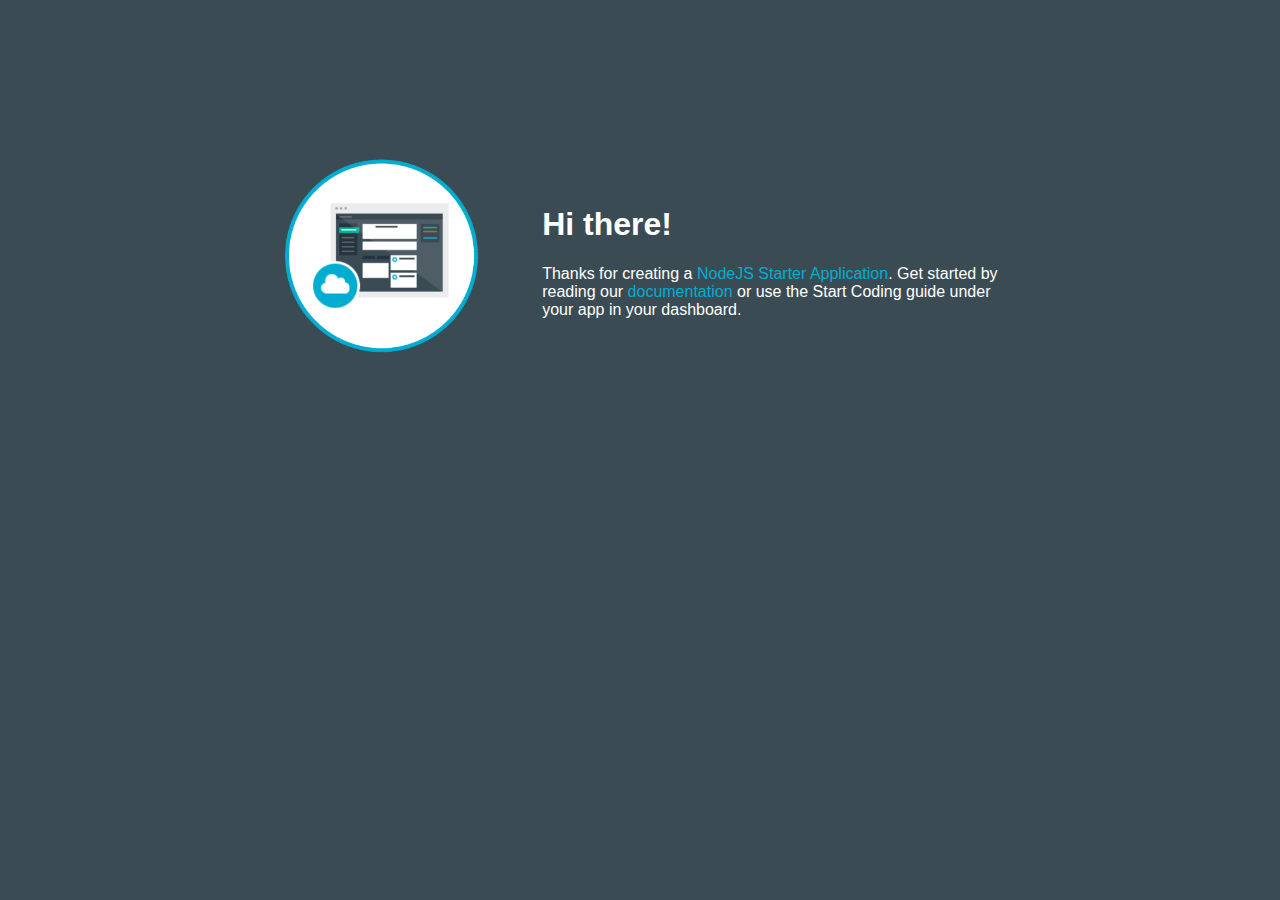
==== public/index.html @ eb5e52ad "first commit" ====
<!DOCTYPE html>
<html>

  <head>
    <title>NodeJS Starter Application</title>
    <meta charset="utf-8">
    <meta http-equiv="X-UA-Compatible" content="IE=edge">
    <meta name="viewport" content="width=device-width, initial-scale=1">
    <link rel="stylesheet" href="stylesheets/style.css">
  </head>

  <body>
    <table>
      <tr>
        <td style= "width:30%;">
          <img class = "newappIcon" src="images/newapp-icon.png">
        <td>
            <h1>Hi there!</h1>
          <p>Thanks for creating a
            <span class = "blue">NodeJS Starter Application</span>.
            Get started by reading our
            <a href = "https://www.ng.bluemix.net/docs/#starters/nodejs/index.html#nodejs">documentation</a>
            or use the Start Coding guide under your app in your dashboard.
    </table>
  </body>

</html>
---- public/stylesheets/style.css ----
/* style.css
 * This file provides css styles.
 */

body,html {
	background-color: #3b4b54; width : 100%;
	height: 100%;
	margin: 0 auto;
	font-family: "HelveticaNeue-Light", "Helvetica Neue Light", "Helvetica Neue", Helvetica, Arial, "Lucida Grande", sans-serif;
	color: #ffffff;
}

a {
	text-decoration: none;
	color: #00aed1;
}

a:hover {
	text-decoration: underline;
}

.newappIcon {
	padding-top: 10%;
	display: block;
	margin: 0 auto;
	padding-bottom: 2em;
	max-width:200px;
}

h1 {
	font-weight: bold;
	font-size: 2em;
}

.leftHalf {
	float: left;
	background-color: #26343f;
	width: 45%;
	height: 100%;
}

.rightHalf {
	float: right;
	width: 55%;
	background-color: #313f4a;
	height: 100%;
	overflow:auto;
}

.blue {
	color: #00aed1;
}


table {
	table-layout: fixed;
	width: 800px;
	margin: 0 auto;
	word-wrap: break-word;
	padding-top:10%;
}

th {
	border-bottom: 1px solid #000;
}

th, td {
	text-align: left;
	padding: 2px 20px;
}

.env-var {
	text-align: right;
	border-right: 1px solid #000;
	width: 30%;
}

pre {
	padding: 0;
	margin: 0;
}
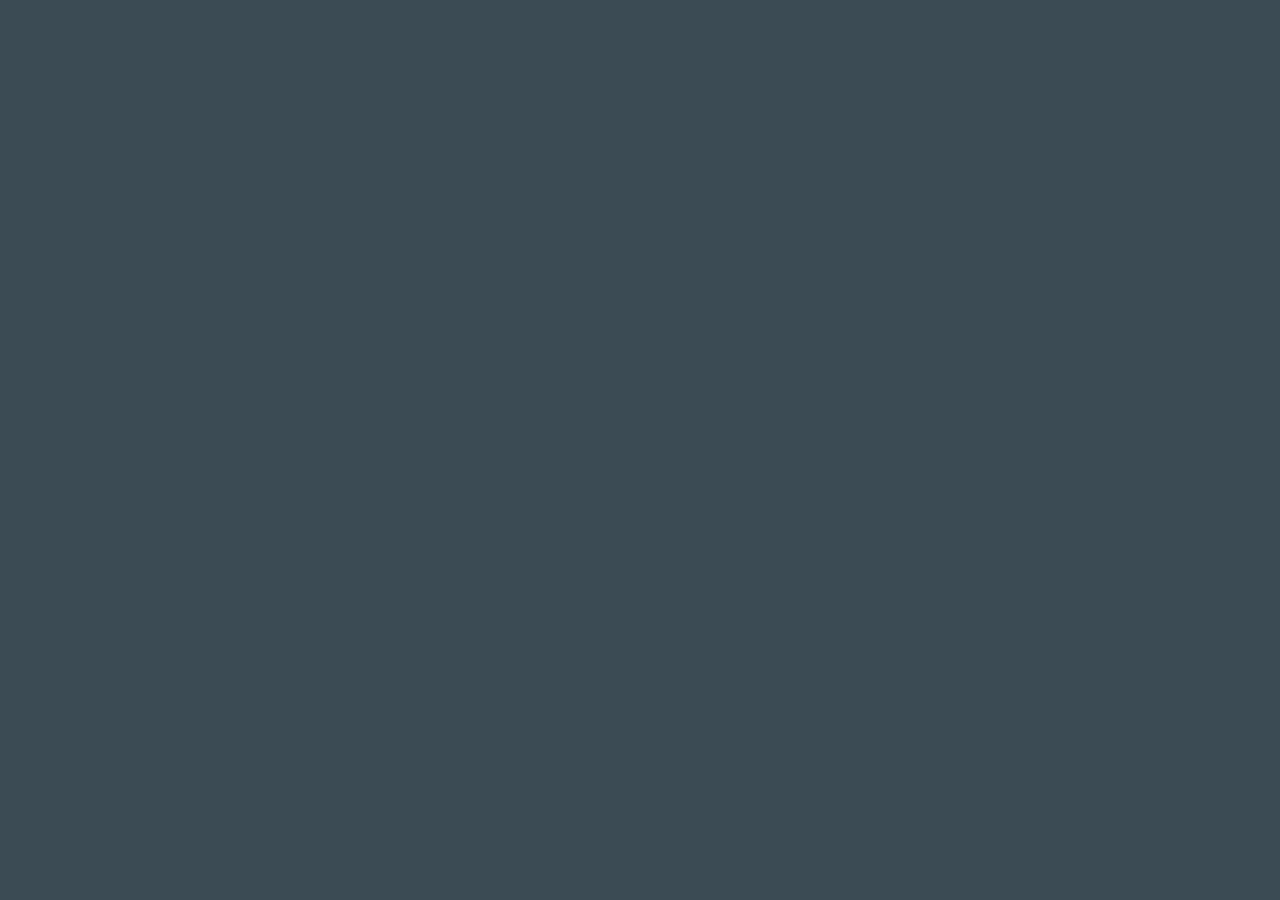
==== commit 90ee8d2d: "Initial Routing Setup" ====
--- a/public/index.html
+++ b/public/index.html
@@ -6,22 +6,16 @@
     <meta charset="utf-8">
     <meta http-equiv="X-UA-Compatible" content="IE=edge">
     <meta name="viewport" content="width=device-width, initial-scale=1">
+
+    <script src="thirdparty/angularJS.js"></script>
+    <script src="thirdparty/angularRoute.js"></script>
+    <script src="thirdparty/angular-ui-router.min.js"></script>
+    <script src="app.js"></script>
     <link rel="stylesheet" href="stylesheets/style.css">
   </head>
 
-  <body>
-    <table>
-      <tr>
-        <td style= "width:30%;">
-          <img class = "newappIcon" src="images/newapp-icon.png">
-        <td>
-            <h1>Hi there!</h1>
-          <p>Thanks for creating a
-            <span class = "blue">NodeJS Starter Application</span>.
-            Get started by reading our
-            <a href = "https://www.ng.bluemix.net/docs/#starters/nodejs/index.html#nodejs">documentation</a>
-            or use the Start Coding guide under your app in your dashboard.
-    </table>
+  <body ng-app="SocialInsights">
+    <div ui-view ng-controller="appCtrl"></div>
   </body>
 
 </html>
--- a/public/stylesheets/style.css
+++ b/public/stylesheets/style.css
@@ -3,80 +3,11 @@
  */
 
 body,html {
-	background-color: #3b4b54; width : 100%;
+	background-color: #3b4b54; 
+	width : 100%;
 	height: 100%;
 	margin: 0 auto;
 	font-family: "HelveticaNeue-Light", "Helvetica Neue Light", "Helvetica Neue", Helvetica, Arial, "Lucida Grande", sans-serif;
 	color: #ffffff;
 }
 
-a {
-	text-decoration: none;
-	color: #00aed1;
-}
-
-a:hover {
-	text-decoration: underline;
-}
-
-.newappIcon {
-	padding-top: 10%;
-	display: block;
-	margin: 0 auto;
-	padding-bottom: 2em;
-	max-width:200px;
-}
-
-h1 {
-	font-weight: bold;
-	font-size: 2em;
-}
-
-.leftHalf {
-	float: left;
-	background-color: #26343f;
-	width: 45%;
-	height: 100%;
-}
-
-.rightHalf {
-	float: right;
-	width: 55%;
-	background-color: #313f4a;
-	height: 100%;
-	overflow:auto;
-}
-
-.blue {
-	color: #00aed1;
-}
-
-
-table {
-	table-layout: fixed;
-	width: 800px;
-	margin: 0 auto;
-	word-wrap: break-word;
-	padding-top:10%;
-}
-
-th {
-	border-bottom: 1px solid #000;
-}
-
-th, td {
-	text-align: left;
-	padding: 2px 20px;
-}
-
-.env-var {
-	text-align: right;
-	border-right: 1px solid #000;
-	width: 30%;
-}
-
-pre {
-	padding: 0;
-	margin: 0;
-}
-
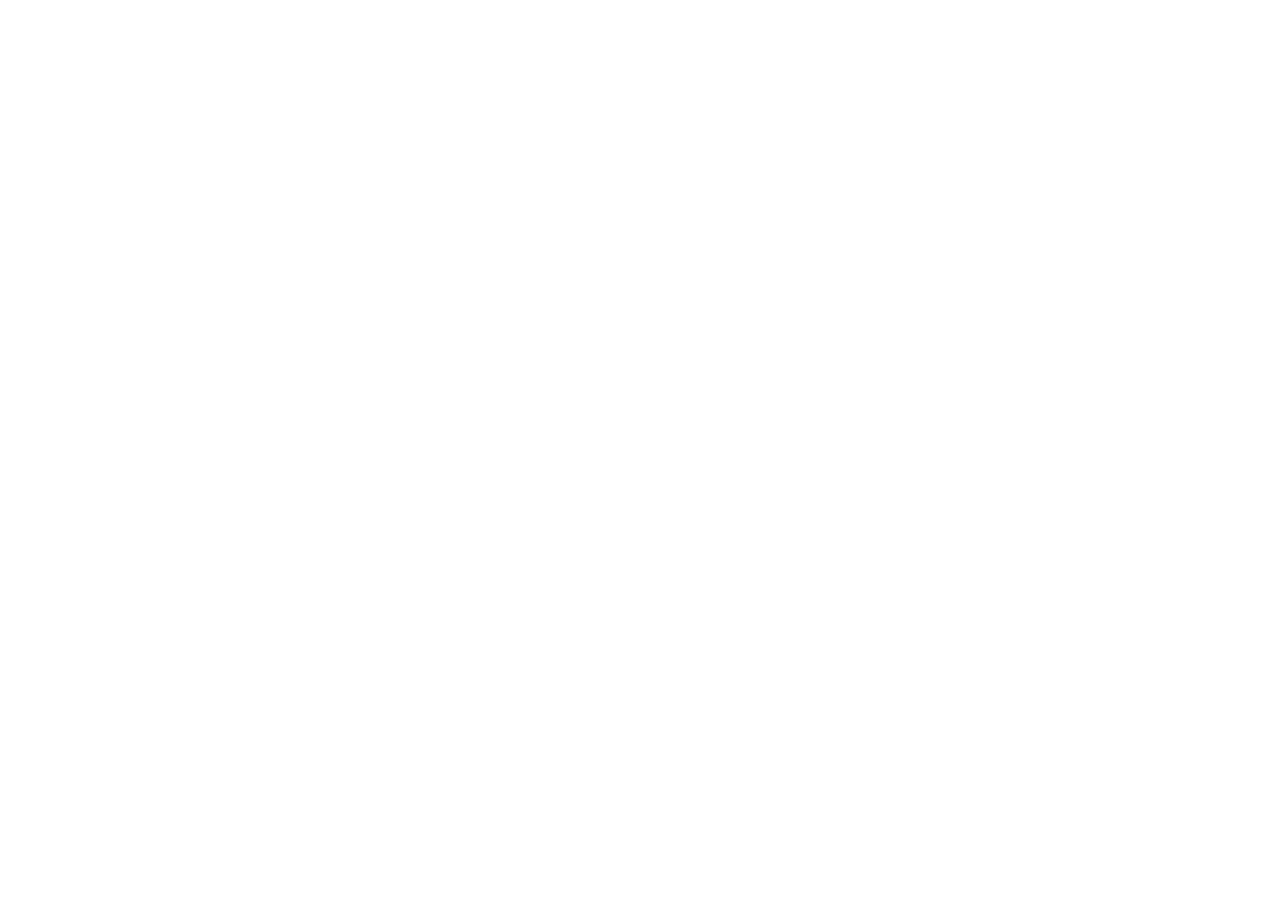
==== commit c94308ed: "Login Panel Functionality" ====
--- a/public/index.html
+++ b/public/index.html
@@ -10,12 +10,19 @@
     <script src="thirdparty/angularJS.js"></script>
     <script src="thirdparty/angularRoute.js"></script>
     <script src="thirdparty/angular-ui-router.min.js"></script>
+    <script src="thirdparty/jquery.js"></script>
+    <script src="thirdparty/bootstrap.min.js"></script>
+
     <script src="app.js"></script>
     <link rel="stylesheet" href="stylesheets/style.css">
+    <link rel="stylesheet" href="thirdparty/bootstrap.min.css">
   </head>
 
   <body ng-app="SocialInsights">
-    <div ui-view ng-controller="appCtrl"></div>
+    
+    <div ui-view ng-controller="appCtrl" class="fill">
+
+    </div>
   </body>
 
 </html>
--- a/public/stylesheets/style.css
+++ b/public/stylesheets/style.css
@@ -3,7 +3,7 @@
  */
 
 body,html {
-	background-color: #3b4b54; 
+	background-color: #ffffff; 
 	width : 100%;
 	height: 100%;
 	margin: 0 auto;
@@ -11,3 +11,27 @@
 	color: #ffffff;
 }
 
+.fill{
+	height:100%;
+	width:100%;
+}
+
+.loginBody{
+	background-color: #3b4b54;
+}
+
+.loginForm{
+	width:30%;
+	margin: auto;
+	padding-top: 15%;
+}
+
+.loginForm button {
+	width: 50%;
+	margin-left:25%;
+	margin-right:25%;
+}
+
+.loginForm label{
+	color: white;
+}